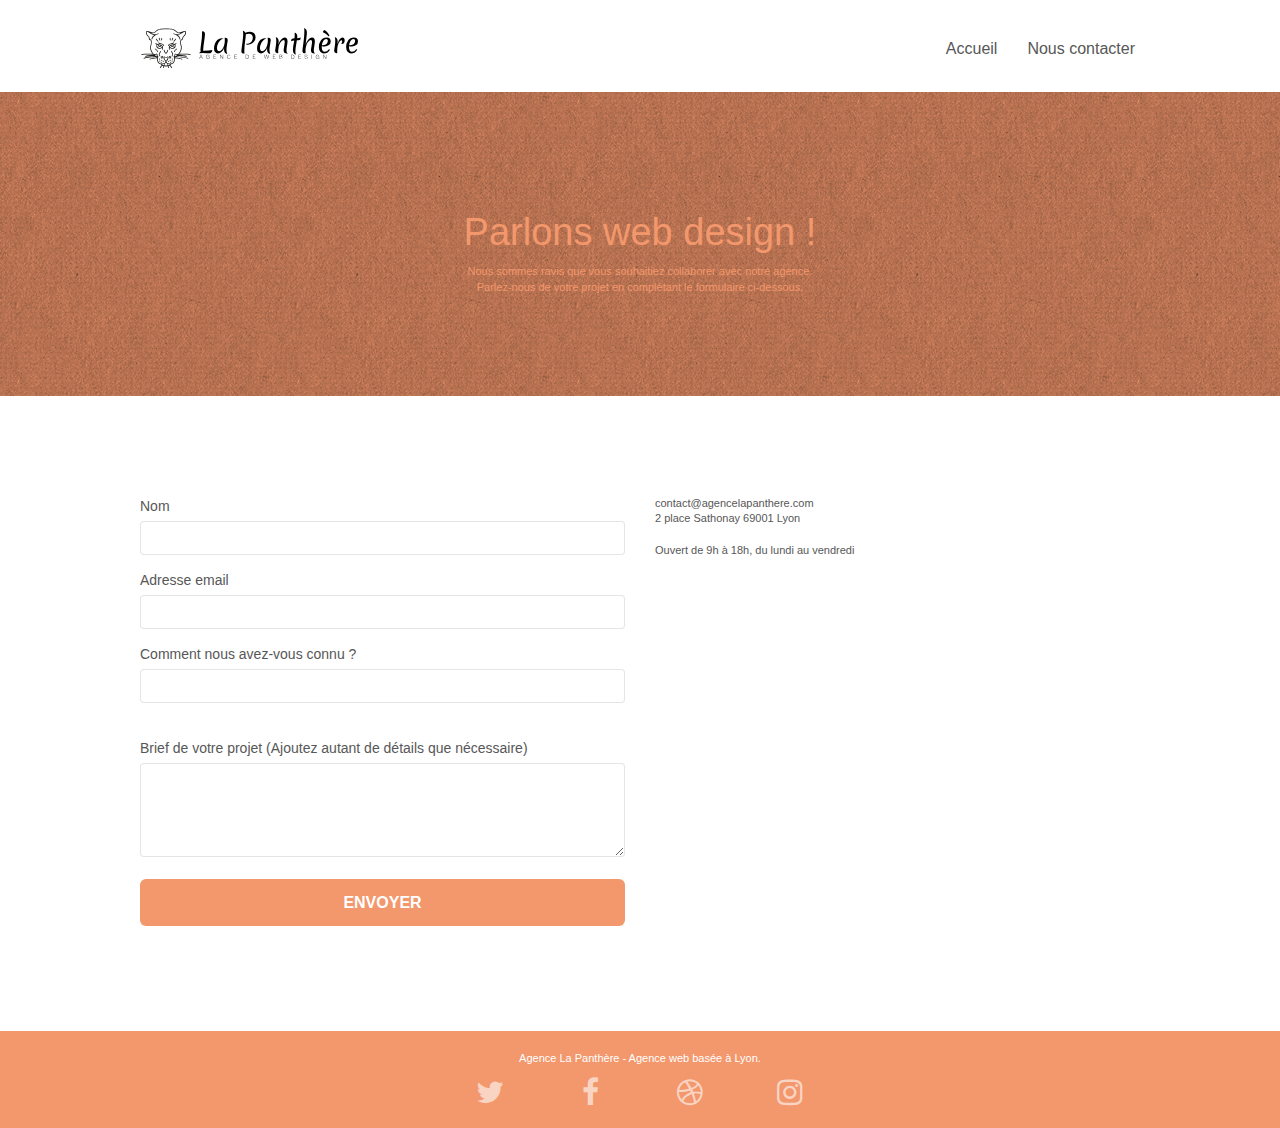
==== nous-contacter.html @ aa29eb68 "first commit" ====
<!doctype html>
<html lang="fr">
<head>
    <meta charset="utf-8">
    <meta name="description" content="Découvrez votre agence de web design sur Lyon. Une entreprise créative, interactive et à l'écoute de vos demandes. Trouvez tout notre savoir-faire sur notre site-web.">
    <meta name="viewport" content="width=device-width, initial-scale=1.0, viewport-fit=cover">
    <link rel="shortcut icon" type="image/png" href="favicon.jpg">
    
	<link rel="stylesheet" type="text/css" href="./css/bootstrap.css">
	<link rel="stylesheet" type="text/css" href="style.css">
	<link rel="stylesheet" type="text/css" href="./css/font-awesome.css">
	<link rel="stylesheet" type="text/css" href="./css/et-line.css">
	
    
	<script src="./js/jquery-2.1.0.min.js"></script>
	<script src="./js/bootstrap.min.js"></script>
	<script src="./js/blocs.min.js"></script>
	<script src="./js/jqBootstrapValidation.js"></script>
	<script src="./js/formHandler.js"></script>

    <title>Contacter l'agence de web design, La Panthère</title>

    
<!-- Analytics -->
 
<!-- Analytics END -->
    
</head>
<body>
<!-- Principal conteneur -->
<div class="page-container">
    
<!-- bloc-0 -->
<header class="bloc bgc-white l-bloc" id="bloc-0">
	<div class="container bloc-sm">

		<nav class="navbar row">
			<div class="navbar-header">
				<a class="navbar-brand" href="index.html"><img src="img/agence-la-panthere-monochrome.svg" alt="logo de l'agence la panthère, entreprise de web design" height="40" /></a>
				<button id="nav-toggle" type="button" class="ui-navbar-toggle navbar-toggle" data-toggle="collapse" data-target=".navbar-1">
					<span class="sr-only">Toggle navigation</span><span class="icon-bar"></span><span class="icon-bar"></span><span class="icon-bar"></span>
				</button>
			</div>
			<div class="collapse navbar-collapse navbar-1 special-dropdown-nav">
				<ul class="site-navigation nav navbar-nav">
					<li>
						<a href="index.html">Accueil</a>
					</li>
					<li>
						<a href="nous-contacter.html">Nous contacter</a>
					</li>
				</ul>
			</div>
		</nav>
	</div>
</header>
<!-- bloc-0 END -->

<!-- bloc-6 -->
<section class="bloc bg-dots-bg bg-repeat bgc-atomic-tangerine d-bloc bloc-bg-texture texture-paper" id="bloc-6">
	<div class="container bloc-lg">
		<div class="row">
			<div class="col-sm-12">
				<h1 class="text-center hero-bloc-text tc-white">
					Parlons web design !
				</h1>
				<p class="text-center mg-lg tc-white tight-width-whitespace">
					Nous sommes ravis que vous souhaitiez collaborer avec notre agence.<br>
					Parlez-nous de votre projet en complétant le formulaire ci-dessous.
				</p>
			</div>
		</div>
	</div>
</section>
<!-- bloc-6 END -->

<!-- bloc-7 -->
<section class="bloc bgc-white l-bloc" id="bloc-7">
	<div class="container bloc-lg">
		<div class="row">
			<div class="col-sm-6">
				<form id="form_1" novalidate success-msg="Your message has been sent." fail-msg="Sorry it seems that our mail server is not responding, Sorry for the inconvenience!">
					<div class="form-group">
						<label>
							Nom
						</label>
						<input id="name" class="form-control" required />
					</div>
					<div class="form-group">
						<label>
							Adresse email
						</label>
						<input id="email" class="form-control" type="email" required />
					</div>
					<div class="form-group">
						<label>
							Comment nous avez-vous connu ?
						</label>
						<input class="form-control" type="email" required id="input_504" />
					</div>
					<div class="form-group">
						<label>
							<br>Brief de votre projet (Ajoutez autant de détails que nécessaire)<br>
						</label><textarea id="message" class="form-control" rows="4" cols="50" required></textarea>
					</div> 
					<button class="bloc-button btn btn-lg btn-block cta-hero btn-atomic-tangerine" type="submit">
						Envoyer
					</button>
				</form>
			</div>
			<div class="col-sm-6">
				<p>
					contact@agencelapanthere.com<br>2 place Sathonay 69001 Lyon<br><br>Ouvert de 9h à 18h, du lundi au vendredi<br>
				</p>
			</div>
		</div>
	</div>
</section>
<!-- bloc-7 END -->

<!-- ScrollToTop Button -->
<a class="bloc-button btn btn-d scrollToTop" onclick="scrollToTarget('1')"><span class="fa fa-chevron-up"></span></a>
<!-- ScrollToTop Button END-->


<!-- Footer - bloc-8 -->
<footer class="bloc bgc-atomic-tangerine d-bloc" id="bloc-8">
	<div class="container bloc-sm">
		<div class="row">
			<div class="col-sm-12">
				<p class="text-center white">
					Agence La Panthère - Agence web basée à Lyon.<br>
				</p>
				<div class="row row-no-gutters social">
					<div class="col-sm-3">
						<div class="text-center">
							<a class="social" href="index.html"><span class="fa fa-twitter icon-md"></span></a>
						</div>
					</div>
					<div class="col-sm-3">
						<div class="text-center">
							<a class="social" href="index.html"><span class="fa fa-facebook icon-md"></span></a>
						</div>
					</div>
					<div class="col-sm-3">
						<div class="text-center">
							<a class="social" href="index.html"><span class="fa fa-dribbble icon-md"></span></a>
						</div>
					</div>
					<div class="col-sm-3">
						<div class="text-center">
							<a class="social" href="index.html"><span class="fa fa-instagram icon-md"></span></a>
						</div>
					</div>
				</div>
			</div>
		</div>
	</div>
</footer>
<!-- Footer - bloc-8 END -->

</div>
<!-- Principal conteneur END -->
    

</body>
</html>
---- style.css ----
body {
    margin: 0;
    padding: 0;
    background: #FFF;
    overflow-x: hidden;
    -webkit-font-smoothing: antialiased;
    -moz-osx-font-smoothing: grayscale;
}

a,
button {
    transition: all .3s ease-in-out;
    outline: none!important;
}

a:hover {
    text-decoration: none;
    cursor: pointer;
}

#page-loading-blocs-notifaction {
    position: fixed;
    top: 0;
    bottom: 0;
    width: 100%;
    z-index: 100000;
    background: #FFFFFF url("img/pageload-spinner.gif") no-repeat center center;
}

.bloc {
    width: 100%;
    clear: both;
    background: 50% 50% no-repeat;
    padding: 0 50px;
    -webkit-background-size: cover;
    -moz-background-size: cover;
    -o-background-size: cover;
    background-size: cover;
    position: relative;
}

.bloc .container {
    padding-left: 0;
    padding-right: 0;
}

.bloc-lg {
    padding: 100px 50px;
}

.bloc-md {
    padding: 50px;
}

.bloc-sm {
    padding: 20px 50px;
}

.bg-center,
.bg-l-edge,
.bg-r-edge,
.bg-t-edge,
.bg-b-edge,
.bg-tl-edge,
.bg-bl-edge,
.bg-tr-edge,
.bg-br-edge,
.bg-repeat {
    -webkit-background-size: auto!important;
    -moz-background-size: auto!important;
    -o-background-size: auto!important;
    background-size: auto!important;
}

.bg-repeat {
    background: repeat;
}

.bg-t-edge {
    background: top no-repeat;
}

.bloc-bg-texture::before {
    content: "";
    background-size: 2px 2px;
    position: absolute;
    top: 0;
    bottom: 0;
    left: 0;
    right: 0;
}

.texture-paper::before {
    background: url("img/texture-paper.png");
    background-size: 280px 280px;
}

.b-parallax {
    background-attachment: fixed;
}

.d-bloc {
    color: rgba(255, 255, 255, .7);
}

.d-bloc button:hover {
    color: rgba(255, 255, 255, .9);
}

.d-bloc .icon-round,
.d-bloc .icon-square,
.d-bloc .icon-rounded,
.d-bloc .icon-semi-rounded-a,
.d-bloc .icon-semi-rounded-b {
    border-color: rgba(255, 255, 255, .9);
}

.d-bloc .divider-h span {
    border-color: rgba(255, 255, 255, .2);
}

.d-bloc .a-btn,
.d-bloc .navbar a,
.d-bloc .navbar-brand,
.d-bloc a .icon-sm,
.d-bloc a .icon-md,
.d-bloc a .icon-lg,
.d-bloc a .icon-xl,
.d-bloc h1 a,
.d-bloc h2 a,
.d-bloc h3 a,
.d-bloc h4 a,
.d-bloc h5 a,
.d-bloc h6 a,
.d-bloc p a {
    color: rgba(255, 255, 255, .6);
}

.d-bloc .a-btn:hover,
.d-bloc .navbar a:hover,
.d-bloc .navbar-brand:hover,
.d-bloc a:hover .icon-sm,
.d-bloc a:hover .icon-md,
.d-bloc a:hover .icon-lg,
.d-bloc a:hover .icon-xl,
.d-bloc h1 a:hover,
.d-bloc h2 a:hover,
.d-bloc h3 a:hover,
.d-bloc h4 a:hover,
.d-bloc h5 a:hover,
.d-bloc h6 a:hover,
.d-bloc p a:hover {
    color: rgba(255, 255, 255, 1);
}

.d-bloc .navbar-toggle .icon-bar {
    background: rgba(255, 255, 255, 1);
}

.d-bloc .btn-wire,
.d-bloc .btn-wire:hover {
    color: rgba(255, 255, 255, 1);
    border-color: rgba(255, 255, 255, 1);
}

.d-bloc .panel {
    color: rgba(0, 0, 0, .5);
}

.d-bloc .panel button:hover {
    color: rgba(0, 0, 0, .7);
}

.d-bloc .panel icon {
    border-color: rgba(0, 0, 0, .7);
}

.d-bloc .panel .divider-h span {
    border-color: rgba(0, 0, 0, .1);
}

.d-bloc .panel .a-btn {
    color: rgba(0, 0, 0, .6);
}

.d-bloc .panel .a-btn:hover {
    color: rgba(0, 0, 0, 1);
}

.d-bloc .panel .btn-wire,
.d-bloc .panel .btn-wire:hover {
    color: rgba(0, 0, 0, .7);
    border-color: rgba(0, 0, 0, .3);
}

.d-bloc .panel,
.l-bloc {
    color: rgba(0, 0, 0, .5);
}

.d-bloc .panel button:hover,
.l-bloc button:hover {
    color: rgba(0, 0, 0, .7);
}

.l-bloc .icon-round,
.l-bloc .icon-square,
.l-bloc .icon-rounded,
.l-bloc .icon-semi-rounded-a,
.l-bloc .icon-semi-rounded-b {
    border-color: rgba(0, 0, 0, .7);
}

.d-bloc .panel .divider-h span,
.l-bloc .divider-h span {
    border-color: rgba(0, 0, 0, .1);
}

.d-bloc .panel .a-btn,
.l-bloc .a-btn,
.l-bloc .navbar a,
.l-bloc .navbar-brand,
.l-bloc a .icon-sm,
.l-bloc a .icon-md,
.l-bloc a .icon-lg,
.l-bloc a .icon-xl,
.l-bloc h1 a,
.l-bloc h2 a,
.l-bloc h3 a,
.l-bloc h4 a,
.l-bloc h5 a,
.l-bloc h6 a,
.l-bloc p a {
    color: rgba(0, 0, 0, .6);
}

.d-bloc .panel .a-btn:hover,
.l-bloc .a-btn:hover,
.l-bloc .navbar a:hover,
.l-bloc .navbar-brand:hover,
.l-bloc a:hover .icon-sm,
.l-bloc a:hover .icon-md,
.l-bloc a:hover .icon-lg,
.l-bloc a:hover .icon-xl,
.l-bloc h1 a:hover,
.l-bloc h2 a:hover,
.l-bloc h3 a:hover,
.l-bloc h4 a:hover,
.l-bloc h5 a:hover,
.l-bloc h6 a:hover,
.l-bloc p a:hover {
    color: rgba(0, 0, 0, 1);
}

.l-bloc .navbar-toggle .icon-bar {
    color: rgba(0, 0, 0, .6);
}

.d-bloc .panel .btn-wire,
.d-bloc .panel .btn-wire:hover,
.l-bloc .btn-wire,
.l-bloc .btn-wire:hover {
    color: rgba(0, 0, 0, .7);
    border-color: rgba(0, 0, 0, .3);
}

.voffset {
    margin-top: 30px;
}

.voffset-lg {
    margin-top: 80px;
}

.row-no-gutters {
    margin-right: 0;
    margin-left: 0;
}

.row.row-no-gutters > [class^="col-"],
.row.row-no-gutters > [class*=" col-"] {
    padding-right: 0;
    padding-left: 0;
}

#bloc-1-hero h1 {
    font-size: 32px;
}

.navbar {
    margin-bottom: 0;
    z-index: 1;
}

.navbar-brand {
    height: auto;
    padding: 3px 15px;
    font-size: 25px;
    font-weight: normal;
    font-weight: 600;
    line-height: 44px;
}

.navbar-brand img {
    max-height: 200px;
    margin: 0 5px 0 0;
    display: inline;
}

.navbar-brand img[src$=svg] {
    min-width: 100px;
}

.nav-center .navbar-brand img {
    margin: 0;
}

.navbar .nav {
    padding-top: 2px;
    margin-right: -16px;
    float: right;
    z-index: 1;
}

.nav > li {
    float: left;
    margin-top: 4px;
    font-size: 16px;
}

.navbar-nav .open .dropdown-menu > li > a {
    text-align: inherit;
}

.nav > li a:hover,
.nav > li a:focus {
    background: transparent;
}

.navbar-toggle {
    margin: 10px 10px 0 0;
    border: 0px;
}

.navbar-toggle:hover {
    background: transparent!important;
}

.navbar-toggle .icon-bar {
    background-color: rgba(0, 0, 0, .5);
    width: 26px;
}

.nav-invert .navbar .nav {
    float: left;
}

.nav-invert .navbar-header,
.nav-invert .navbar-brand {
    float: right;
    position: relative;
    z-index: 2;
}

@media (min-width: 768px) {
    .site-navigation {
        position: absolute;
        top: 50%;
        right: 20px;
        transform: translate(0, -50%);
        -webkit-transform: translateY(-50%);
    }
    .nav > li .dropdown-menu a,
    .nav > li .dropdown-menu a:hover {
        color: #484848;
    }
    .nav-invert .site-navigation {
        left: 0;
        right: 0;
    }
    .nav-center {
        text-align: center;
    }
    .nav-center .navbar-header {
        width: 100%;
    }
    .nav-center .navbar-header,
    .nav-center .navbar-brand,
    .nav-center .nav > li {
        float: none;
        display: inline-block;
    }
    .nav-center .site-navigation {
        position: relative;
        width: 100%;
        right: 0;
        margin-right: 0px;
        margin-top: 20px;
    }
    .nav-center.mini-nav .navbar-toggle {
        float: none;
        margin: 10px auto 0;
    }
}

.nav > li > .dropdown a {
    background: none!important;
    display: block;
    padding: 14px 15px;
}

nav .caret {
    margin: 0 5px;
}

.dropdown-menu .dropdown-menu {
    top: -8px;
    left: 100%;
}

.dropdown-menu .dropmenu-flow-right {
    top: 100%;
    left: 0;
    margin-left: -1px;
    border-top-left-radius: 0;
    border-top-right-radius: 0;
}

.dropdown-menu .dropdown span {
    border: 4px solid black;
    border-top-color: transparent;
    border-right-color: transparent;
    border-bottom-color: transparent;
    margin: 6px -5px 0 0!important;
    float: right;
}

.mg-md {
    margin-top: 10px;
    margin-bottom: 20px;
}

.mg-lg {
    margin-top: 10px;
    margin-bottom: 40px;
}

.btn {
    margin: 0 5px 5px 0;
}

.btn.pull-right {
    margin: 0 0 5px 5px;
}

.btn-d,
.btn-d:hover,
.btn-d:focus {
    color: #FFF;
    background: rgba(0, 0, 0, .3);
}

button {
    outline: none!important;
}

.btn-rd {
    border-radius: 40px;
}

.btn-clean {
    border: 1px solid rgba(0, 0, 0, .08);
    border-bottom-color: rgba(0, 0, 0, .1);
    text-shadow: 0 1px 0 rgba(0, 0, 1, .1);
    box-shadow: 0 1px 3px rgba(0, 0, 1, .25), inset 0 1px 0 0 rgba(255, 255, 255, .15);
}

.icon-md {
    font-size: 30px!important;
}

.icon-lg {
    font-size: 60px!important;
}

.sm-shadow {
    text-shadow: 0 1px 2px rgba(0, 0, 0, .3);
}

.panel-sq,
.panel-sq .panel-heading,
.panel-sq .panel-footer {
    border-radius: 0;
}

.panel-rd {
    border-radius: 30px;
}

.panel-rd .panel-heading {
    border-radius: 29px 29px 0 0;
}

.panel-rd .panel-footer {
    border-radius: 0 0 29px 29px;
}

.form-control {
    border-color: rgba(0, 0, 0, .1);
    box-shadow: none;
}

.scrollToTop {
    width: 40px;
    height: 40px;
    position: fixed;
    bottom: 20px;
    right: 20px;
    opacity: 0;
    z-index: 500;
    transition: all .3s ease-in-out;
}

.scrollToTop span {
    margin-top: 6px;
}

.showScrollTop {
    font-size: 14px;
    opacity: 1;
}

a[data-lightbox] {
    position: relative;
    display: block;
    text-align: center;
}

a[data-lightbox]:hover::before {
    content: "+";
    font-family: "HelveticaNeue-Light", "Helvetica Neue Light", "Helvetica Neue", Helvetica, Arial;
    font-size: 32px;
    width: 50px;
    height: 50px;
    margin-left: -25px;
    border-radius: 50%;
    background: rgba(0, 0, 0, .6);
    color: #FFF;
    font-weight: 100;
    z-index: 1;
    position: absolute;
    top: 50%;
    transform: translateY(-50%);
    -webkit-transform: translateY(-50%);
}

a[data-lightbox]:hover img {
    opacity: 0.6;
    -webkit-animation-fill-mode: none;
    animation-fill-mode: none;
}

#lightbox-modal {
    display: flex;
    align-items: center;
}

#lightbox-modal .modal-dialog {
    width: 90%;
    max-width: 900px;
    margin: 0 auto 0;
}

#lightbox-modal .modal-dialog img {
    max-height: 90vh;
    margin: 0 auto;
}

.lightbox-caption {
    padding: 20px;
    color: #FFF;
    background: rgba(0, 0, 0, .5);
    position: absolute;
    left: 15px;
    right: 15px;
    bottom: 5px;
}

.close-lightbox {
    color: #FFF;
    font-size: 30px;
    position: absolute;
    top: 20px;
    right: 20px;
    z-index: 20;
    background: rgba(0, 0, 0, .5);
    border: none;
    line-height: 30px;
    padding: 0 9px 5px;
    opacity: 0.3;
}

.close-lightbox:hover,
.next-lightbox:hover,
.prev-lightbox:hover {
    opacity: 1.0;
    color: #FFF;
}

.next-lightbox,
.prev-lightbox {
    font-size: 20px;
    color: rgba(255, 255, 255, .9);
    background: rgba(0, 0, 0, .5);
    transition: all .2s ease-in-out;
    position: absolute;
    top: 45%;
    z-index: 1;
    opacity: 0.4;
}

.next-lightbox {
    padding: 6px 8px 1px 13px;
    right: 25px;
}

.prev-lightbox {
    padding: 6px 13px 1px 10px;
    left: 25px;
}

.snapshot-lb .modal-body {
    padding-bottom: 45px;
}

.snapshot-lb .lightbox-caption {
    padding: 0;
    color: rgba(0, 0, 0, .5);
    background: none;
}

h1,
h2,
h3,
h4,
h5,
h6,
p,
label,
.btn,
a {
    font-family: "helvetica";
    font-weight: 400;
    color: #575757!important;
}

.container {
    max-width: 1000px;
}

.hero-bloc-text {
    font-size: 38px;
}

.hero-bloc-text-sub {
    font-size: 36px;
}

.statement-bloc-text {
    line-height: 26px;
    font-style: italic;
    font-size: 20px;
    text-align: center;
    font-weight: lighter;
    max-width: 520px;
    margin: auto auto auto auto;
}

p {
    font-size: 11px;
}

.tight-width-whitespace {
    max-width: 600px;
    margin: auto auto auto auto;
}

.h1 {
    font-size: 20px;
    font-family: "Open Sans";
}

.cta-hero {
    margin-top: 22px;
    color: #FFFFFF!important;
    text-transform: uppercase;
    padding: 12px 28px 12px 28px;
    font-size: 16px;
    font-weight: 700;
}

.social {
    max-width: 400px;
    margin: auto auto auto auto;
}

h2 {
    font-size: 22px;
    line-height: 1.4em;
}

h3 {
    font-size: 15px;
    text-transform: uppercase;
    font-weight: 700;
    color: #333333!important;
}

.med-width-whitespace {
    max-width: 800px;
    margin: auto auto auto auto;
    box-shadow: 0px 0px 0px #000000;
}

h1 {
    color: #333333!important;
}

h4 {
    color: #333333!important;
}

.icons {
    margin-bottom: 14px;
    margin-top: 24px;
}

.white {
    color: #FFFFFF!important;
}

.portfolio-thumb {
    margin-bottom: 24px;
}

.portfolio-row {
    margin-bottom: 44px;
    margin-top: 50px;
}

.avatar {
    box-shadow: 0px 4px 9px rgba(0, 0, 0, 0.3);
}

.black-background {
    background-color: rgba(165, 147, 99, 0.7);
    padding: 40px 40px 40px 40px;
}

.bold-link {
    font-weight: 900;
    text-decoration: underline!important;
}

.bgc-white {
    background-color: #FFFFFF;
}

.bgc-dark-slate-blue {
    background-color: #364577;
}

.bgc-atomic-tangerine {
    background-color: #F3976C;
}

.tc-white {
    color: #F3976C!important;
}

.btn-atomic-tangerine {
    background: #F3976C;
    color: #FFFFFF!important;
}

.btn-atomic-tangerine:hover {
    background: #c27956!important;
    color: #FFFFFF!important;
}

.ltc-white {
    color: #FFFFFF!important;
}

.ltc-white:hover {
    color: #cccccc!important;
}

.ltc-atomic-tangerine {
    color: #F3976C!important;
}

.ltc-atomic-tangerine:hover {
    color: #c27956!important;
}

.icon-dark-slate-blue {
    color: #364577!important;
    border-color: #364577!important;
}

.bg-dots-bg {
    background-image: url("img/dots-bg.png");
}

.bg-lines-h2-bg {
    background-image: url("img/lines-h2-bg.png");
}

.bg-banniere {
    background-image: url("img/agence-la-panthere.jpg");
}

.bg-presentation {
    background-image: url("img/image-de-presentation.bmp");
}

@media (max-width: 1024px) {
    .bloc {
        padding-left: 20px;
        padding-right: 20px;
    }
    .bloc.full-width-bloc,
    .bloc-tile-2.full-width-bloc .container,
    .bloc-tile-3.full-width-bloc .container,
    .bloc-tile-4.full-width-bloc .container {
        padding-left: 0;
        padding-right: 0;
    }
}

@media (max-width: 992px) and (min-width: 768px) {
    .navbar .nav {
        max-width: 80%
    }
    .nav-center.navbar .nav {
        max-width: 100%
    }
}

@media only screen and (min-device-width: 768px) and (max-device-width: 1024px) and (orientation: landscape) {
    .b-parallax {
        background-attachment: scroll;
    }
}

@media only screen and (min-device-width: 1024px) and (max-device-width: 1366px) and (-webkit-min-device-pixel-ratio: 1.5) {
    .b-parallax {
        background-attachment: scroll;
    }
}

@media (max-width: 991px) {
    .container {
        width: 100%;
    }
    .b-parallax {
        background-attachment: scroll;
    }
    .page-container,
    #hero-bloc {
        overflow-x: hidden;
        position: relative;
    }
    .bloc {
        padding-left: constant(safe-area-inset-left);
        padding-right: constant(safe-area-inset-right);
    }
    .bloc-group,
    .bloc-group .bloc {
        display: block;
        width: 100%;
    }
    .bloc-fill-screen .fill-bloc-top-edge,
    .bloc-fill-screen .fill-bloc-bottom-edge {
        padding: 0 20px;
        padding-left: constant(safe-area-inset-left);
        padding-right: constant(safe-area-inset-right);
    }
}

@media (max-width: 767px) {
    .page-container {
        overflow-x: hidden;
        position: relative;
    }
    h1,
    h2,
    h3,
    h4,
    h5,
    h6,
    p,
    #disqus_thread {
        padding-left: 10px!important;
        padding-right: 10px!important;
    }
    .b-parallax {
        background-attachment: scroll;
    }
    .navbar .nav {
        padding-top: 0;
        border-top: 1px solid rgba(0, 0, 0, .2);
        float: none!important;
    }
    .navbar.row {
        margin-left: 0;
        margin-right: 0;
    }
    .site-navigation {
        position: inherit;
        transform: none;
        -webkit-transform: none;
        -ms-transform: none;
    }
    .nav > li {
        margin-top: 0;
        border-bottom: 1px solid rgba(0, 0, 0, .1);
        background: rgba(0, 0, 0, .05);
        text-align: left;
        padding-left: 15px;
        width: 100%;
    }
    .nav > li:hover {
        background: rgba(0, 0, 0, .08);
    }
    .dropdown .dropdown a .caret {
        float: none;
        margin: 5px 0 0 10px!important;
        border: 4px solid black;
        border-bottom-color: transparent;
        border-right-color: transparent;
        border-left-color: transparent;
    }
    #hero-bloc .navbar .nav {
        background: rgba(0, 0, 0, .8);
    }
    #hero-bloc .navbar .nav a {
        color: rgba(255, 255, 255, .6);
    }
    .hero {
        padding: 50px 0;
    }
    .hero-nav {
        left: -1px;
        right: -1px;
    }
    .navbar-collapse {
        padding: 0;
        overflow-x: hidden;
        -webkit-box-shadow: none;
        box-shadow: none;
    }
    .navbar-brand img {
        max-height: 40px;
        width: auto;
    }
    .nav-invert .navbar-header {
        float: none;
        width: 100%;
    }
    .nav-invert .navbar-toggle {
        float: left;
        margin-left: 10px;
    }
    .bloc {
        padding-left: 0;
        padding-right: 0;
    }
    .bloc-xxl,
    .bloc-xl,
    .bloc-lg {
        padding: 40px 0;
    }
    .bloc-sm,
    .bloc-md {
        padding-left: 0;
        padding-right: 0;
    }
    .bloc-tile-2 .container,
    .bloc-tile-3 .container,
    .bloc-tile-4 .container,
    .bloc-fill-screen .fill-bloc-top-edge,
    .bloc-fill-screen .fill-bloc-bottom-edge {
        padding-left: 0;
        padding-right: 0;
    }
    .a-block {
        padding: 0 10px;
    }
    .btn-dwn {
        display: none;
    }
    .voffset {
        margin-top: 5px;
    }
    .voffset-md {
        margin-top: 20px;
    }
    .voffset-lg {
        margin-top: 30px;
    }
    form {
        padding: 5px;
    }
    .close-lightbox {
        display: inline-block;
    }
    .blocsapp-device-iphone5 {
        background-size: 216px 425px;
        padding-top: 60px;
        width: 216px;
        height: 425px;
    }
    .blocsapp-device-iphone5 img {
        width: 180px;
        height: 320px;
    }
}

@media (max-width: 400px) {
    .bloc {
        padding-left: 0;
        padding-right: 0;
    }
}

@media (max-width: 767px) {
    .bloc-mob-center-text {
        text-align: center;
    }
}
---- css/et-line.css ----
@font-face {
    font-family: et-line;
    src: url(../fonts/et-line.eot);
    src: url(../fonts/et-line.eot?#iefix) format('embedded-opentype'), url(../fonts/et-line.woff) format('woff'), url(../fonts/et-line.ttf) format('truetype'), url(../fonts/et-line.svg#et-line) format('svg');
    font-weight: 400;
    font-style: normal
}

.et-icon-adjustments,
.et-icon-alarmclock,
.et-icon-anchor,
.et-icon-aperture,
.et-icon-attachment,
.et-icon-bargraph,
.et-icon-basket,
.et-icon-beaker,
.et-icon-bike,
.et-icon-book-open,
.et-icon-briefcase,
.et-icon-browser,
.et-icon-calendar,
.et-icon-camera,
.et-icon-caution,
.et-icon-chat,
.et-icon-circle-compass,
.et-icon-clipboard,
.et-icon-clock,
.et-icon-cloud,
.et-icon-compass,
.et-icon-desktop,
.et-icon-dial,
.et-icon-document,
.et-icon-documents,
.et-icon-download,
.et-icon-dribbble,
.et-icon-edit,
.et-icon-envelope,
.et-icon-expand,
.et-icon-facebook,
.et-icon-flag,
.et-icon-focus,
.et-icon-gears,
.et-icon-genius,
.et-icon-gift,
.et-icon-global,
.et-icon-globe,
.et-icon-googleplus,
.et-icon-grid,
.et-icon-happy,
.et-icon-hazardous,
.et-icon-heart,
.et-icon-hotairballoon,
.et-icon-hourglass,
.et-icon-key,
.et-icon-laptop,
.et-icon-layers,
.et-icon-lifesaver,
.et-icon-lightbulb,
.et-icon-linegraph,
.et-icon-linkedin,
.et-icon-lock,
.et-icon-magnifying-glass,
.et-icon-map,
.et-icon-map-pin,
.et-icon-megaphone,
.et-icon-mic,
.et-icon-mobile,
.et-icon-newspaper,
.et-icon-notebook,
.et-icon-paintbrush,
.et-icon-paperclip,
.et-icon-pencil,
.et-icon-phone,
.et-icon-picture,
.et-icon-pictures,
.et-icon-piechart,
.et-icon-presentation,
.et-icon-pricetags,
.et-icon-printer,
.et-icon-profile-female,
.et-icon-profile-male,
.et-icon-puzzle,
.et-icon-quote,
.et-icon-recycle,
.et-icon-refresh,
.et-icon-ribbon,
.et-icon-rss,
.et-icon-sad,
.et-icon-scissors,
.et-icon-scope,
.et-icon-search,
.et-icon-shield,
.et-icon-speedometer,
.et-icon-strategy,
.et-icon-streetsign,
.et-icon-tablet,
.et-icon-target,
.et-icon-telescope,
.et-icon-toolbox,
.et-icon-tools,
.et-icon-tools-2,
.et-icon-trophy,
.et-icon-tumblr,
.et-icon-twitter,
.et-icon-upload,
.et-icon-video,
.et-icon-wallet,
.et-icon-wine {
    font-family: et-line;
    speak: none;
    font-style: normal;
    font-weight: 400;
    font-variant: normal;
    text-transform: none;
    line-height: 1;
    -webkit-font-smoothing: antialiased;
    -moz-osx-font-smoothing: grayscale;
    display: inline-block
}

.et-icon-mobile:before {
    content: "\e000"
}

.et-icon-laptop:before {
    content: "\e001"
}

.et-icon-desktop:before {
    content: "\e002"
}

.et-icon-tablet:before {
    content: "\e003"
}

.et-icon-phone:before {
    content: "\e004"
}

.et-icon-document:before {
    content: "\e005"
}

.et-icon-documents:before {
    content: "\e006"
}

.et-icon-search:before {
    content: "\e007"
}

.et-icon-clipboard:before {
    content: "\e008"
}

.et-icon-newspaper:before {
    content: "\e009"
}

.et-icon-notebook:before {
    content: "\e00a"
}

.et-icon-book-open:before {
    content: "\e00b"
}

.et-icon-browser:before {
    content: "\e00c"
}

.et-icon-calendar:before {
    content: "\e00d"
}

.et-icon-presentation:before {
    content: "\e00e"
}

.et-icon-picture:before {
    content: "\e00f"
}

.et-icon-pictures:before {
    content: "\e010"
}

.et-icon-video:before {
    content: "\e011"
}

.et-icon-camera:before {
    content: "\e012"
}

.et-icon-printer:before {
    content: "\e013"
}

.et-icon-toolbox:before {
    content: "\e014"
}

.et-icon-briefcase:before {
    content: "\e015"
}

.et-icon-wallet:before {
    content: "\e016"
}

.et-icon-gift:before {
    content: "\e017"
}

.et-icon-bargraph:before {
    content: "\e018"
}

.et-icon-grid:before {
    content: "\e019"
}

.et-icon-expand:before {
    content: "\e01a"
}

.et-icon-focus:before {
    content: "\e01b"
}

.et-icon-edit:before {
    content: "\e01c"
}

.et-icon-adjustments:before {
    content: "\e01d"
}

.et-icon-ribbon:before {
    content: "\e01e"
}

.et-icon-hourglass:before {
    content: "\e01f"
}

.et-icon-lock:before {
    content: "\e020"
}

.et-icon-megaphone:before {
    content: "\e021"
}

.et-icon-shield:before {
    content: "\e022"
}

.et-icon-trophy:before {
    content: "\e023"
}

.et-icon-flag:before {
    content: "\e024"
}

.et-icon-map:before {
    content: "\e025"
}

.et-icon-puzzle:before {
    content: "\e026"
}

.et-icon-basket:before {
    content: "\e027"
}

.et-icon-envelope:before {
    content: "\e028"
}

.et-icon-streetsign:before {
    content: "\e029"
}

.et-icon-telescope:before {
    content: "\e02a"
}

.et-icon-gears:before {
    content: "\e02b"
}

.et-icon-key:before {
    content: "\e02c"
}

.et-icon-paperclip:before {
    content: "\e02d"
}

.et-icon-attachment:before {
    content: "\e02e"
}

.et-icon-pricetags:before {
    content: "\e02f"
}

.et-icon-lightbulb:before {
    content: "\e030"
}

.et-icon-layers:before {
    content: "\e031"
}

.et-icon-pencil:before {
    content: "\e032"
}

.et-icon-tools:before {
    content: "\e033"
}

.et-icon-tools-2:before {
    content: "\e034"
}

.et-icon-scissors:before {
    content: "\e035"
}

.et-icon-paintbrush:before {
    content: "\e036"
}

.et-icon-magnifying-glass:before {
    content: "\e037"
}

.et-icon-circle-compass:before {
    content: "\e038"
}

.et-icon-linegraph:before {
    content: "\e039"
}

.et-icon-mic:before {
    content: "\e03a"
}

.et-icon-strategy:before {
    content: "\e03b"
}

.et-icon-beaker:before {
    content: "\e03c"
}

.et-icon-caution:before {
    content: "\e03d"
}

.et-icon-recycle:before {
    content: "\e03e"
}

.et-icon-anchor:before {
    content: "\e03f"
}

.et-icon-profile-male:before {
    content: "\e040"
}

.et-icon-profile-female:before {
    content: "\e041"
}

.et-icon-bike:before {
    content: "\e042"
}

.et-icon-wine:before {
    content: "\e043"
}

.et-icon-hotairballoon:before {
    content: "\e044"
}

.et-icon-globe:before {
    content: "\e045"
}

.et-icon-genius:before {
    content: "\e046"
}

.et-icon-map-pin:before {
    content: "\e047"
}

.et-icon-dial:before {
    content: "\e048"
}

.et-icon-chat:before {
    content: "\e049"
}

.et-icon-heart:before {
    content: "\e04a"
}

.et-icon-cloud:before {
    content: "\e04b"
}

.et-icon-upload:before {
    content: "\e04c"
}

.et-icon-download:before {
    content: "\e04d"
}

.et-icon-target:before {
    content: "\e04e"
}

.et-icon-hazardous:before {
    content: "\e04f"
}

.et-icon-piechart:before {
    content: "\e050"
}

.et-icon-speedometer:before {
    content: "\e051"
}

.et-icon-global:before {
    content: "\e052"
}

.et-icon-compass:before {
    content: "\e053"
}

.et-icon-lifesaver:before {
    content: "\e054"
}

.et-icon-clock:before {
    content: "\e055"
}

.et-icon-aperture:before {
    content: "\e056"
}

.et-icon-quote:before {
    content: "\e057"
}

.et-icon-scope:before {
    content: "\e058"
}

.et-icon-alarmclock:before {
    content: "\e059"
}

.et-icon-refresh:before {
    content: "\e05a"
}

.et-icon-happy:before {
    content: "\e05b"
}

.et-icon-sad:before {
    content: "\e05c"
}

.et-icon-facebook:before {
    content: "\e05d"
}

.et-icon-twitter:before {
    content: "\e05e"
}

.et-icon-googleplus:before {
    content: "\e05f"
}

.et-icon-rss:before {
    content: "\e060"
}

.et-icon-tumblr:before {
    content: "\e061"
}

.et-icon-linkedin:before {
    content: "\e062"
}

.et-icon-dribbble:before {
    content: "\e063"
}
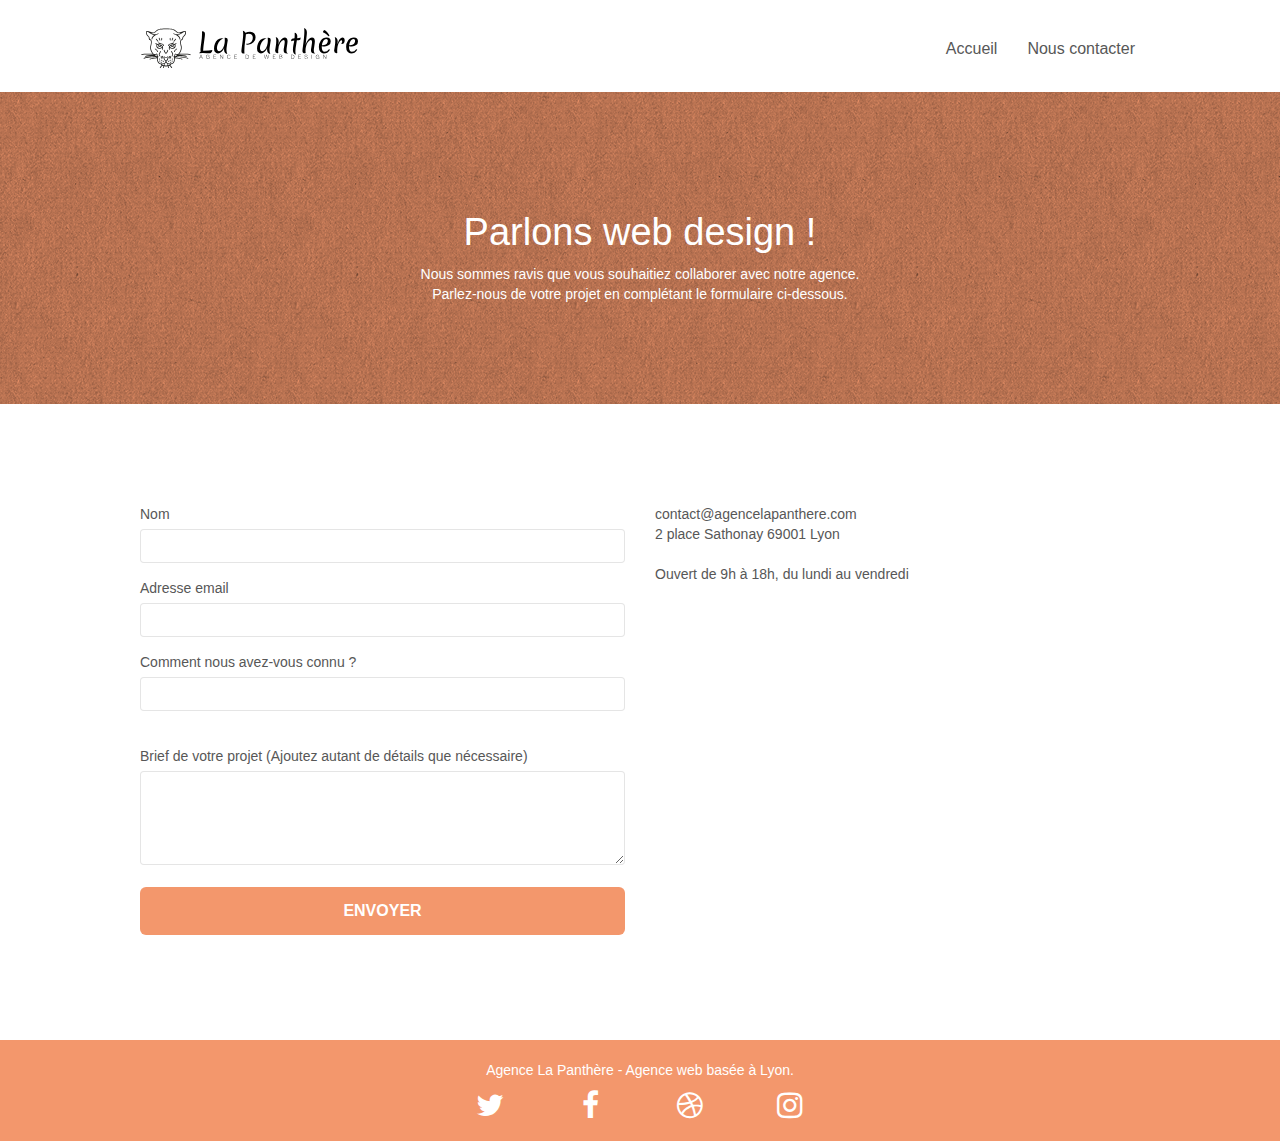
==== commit 7c5748ac: "last modif" ====
--- a/nous-contacter.html
+++ b/nous-contacter.html
@@ -3,7 +3,7 @@
 <head>
     <meta charset="utf-8">
     <meta name="description" content="Découvrez votre agence de web design sur Lyon. Une entreprise créative, interactive et à l'écoute de vos demandes. Trouvez tout notre savoir-faire sur notre site-web.">
-    <meta name="viewport" content="width=device-width, initial-scale=1.0, viewport-fit=cover">
+	<meta name="viewport" content="width=device-width, initial-scale=1.0, viewport-fit=cover">
     <link rel="shortcut icon" type="image/png" href="favicon.jpg">
     
 	<link rel="stylesheet" type="text/css" href="./css/bootstrap.css">
@@ -11,18 +11,13 @@
 	<link rel="stylesheet" type="text/css" href="./css/font-awesome.css">
 	<link rel="stylesheet" type="text/css" href="./css/et-line.css">
 	
-    
-	<script src="./js/jquery-2.1.0.min.js"></script>
-	<script src="./js/bootstrap.min.js"></script>
-	<script src="./js/blocs.min.js"></script>
-	<script src="./js/jqBootstrapValidation.js"></script>
-	<script src="./js/formHandler.js"></script>
+
 
     <title>Contacter l'agence de web design, La Panthère</title>
 
     
 <!-- Analytics -->
- 
+<!-- Renseignez le code tracking de votre compte google analytics-->
 <!-- Analytics END -->
     
 </head>
@@ -81,7 +76,7 @@
 			<div class="col-sm-6">
 				<form id="form_1" novalidate success-msg="Your message has been sent." fail-msg="Sorry it seems that our mail server is not responding, Sorry for the inconvenience!">
 					<div class="form-group">
-						<label>
+					<label>
 							Nom
 						</label>
 						<input id="name" class="form-control" required />
@@ -96,7 +91,7 @@
 						<label>
 							Comment nous avez-vous connu ?
 						</label>
-						<input class="form-control" type="email" required id="input_504" />
+						<input class="form-control" type="text" required id="input_504" />
 					</div>
 					<div class="form-group">
 						<label>
@@ -134,22 +129,22 @@
 				<div class="row row-no-gutters social">
 					<div class="col-sm-3">
 						<div class="text-center">
-							<a class="social" href="index.html"><span class="fa fa-twitter icon-md"></span></a>
+							<a class="social" href="index.html" title="Twitter"><span class="fa fa-twitter icon-md"></span></a>
 						</div>
 					</div>
 					<div class="col-sm-3">
 						<div class="text-center">
-							<a class="social" href="index.html"><span class="fa fa-facebook icon-md"></span></a>
+							<a class="social" href="index.html" title="Facebook"><span class="fa fa-facebook icon-md"></span></a>
 						</div>
 					</div>
 					<div class="col-sm-3">
 						<div class="text-center">
-							<a class="social" href="index.html"><span class="fa fa-dribbble icon-md"></span></a>
+							<a class="social" href="index.html" title="Dribble"><span class="fa fa-dribbble icon-md"></span></a>
 						</div>
 					</div>
 					<div class="col-sm-3">
 						<div class="text-center">
-							<a class="social" href="index.html"><span class="fa fa-instagram icon-md"></span></a>
+							<a class="social" href="index.html" title="Instagram"><span class="fa fa-instagram icon-md"></span></a>
 						</div>
 					</div>
 				</div>
@@ -160,8 +155,12 @@
 <!-- Footer - bloc-8 END -->
 
 </div>
-<!-- Principal conteneur END -->
-    
+<!-- Principal conteneur END -->    
+<script src="./js/jquery-2.1.0.js" defer></script>
+<script src="./js/bootstrap.js" defer></script>
+<script src="./js/blocs.js" defer></script>
+<script src="./js/jqBootstrapValidation.js" defer></script>
+<script src="./js/formHandler.js" defer></script>
 
 </body>
 </html>
--- a/style.css
+++ b/style.css
@@ -133,7 +133,7 @@
 .d-bloc h5 a,
 .d-bloc h6 a,
 .d-bloc p a {
-    color: rgba(255, 255, 255, .6);
+    color: white;
 }
 
 .d-bloc .a-btn:hover,
@@ -277,6 +277,11 @@
     margin-left: 0;
 }
 
+.test{
+    display: flex;
+    flex-direction: row;
+}
+
 .row.row-no-gutters > [class^="col-"],
 .row.row-no-gutters > [class*=" col-"] {
     padding-right: 0;
@@ -677,7 +682,7 @@
 }
 
 p {
-    font-size: 11px;
+    font-size: 14px;
 }
 
 .tight-width-whitespace {
@@ -775,7 +780,7 @@
 }
 
 .tc-white {
-    color: #F3976C!important;
+    color: white!important;
 }
 
 .btn-atomic-tangerine {
@@ -817,12 +822,27 @@
     background-image: url("img/lines-h2-bg.png");
 }
 
+@media (max-width: 450px) {
 .bg-banniere {
-    background-image: url("img/agence-la-panthere.jpg");
-}
-
+    background-image: url("img/agence-la-panthere2.webp"); 
+    }
+}
+
+@media (min-width: 450px) {
+.bg-banniere {
+    background-image: url("img/agence-la-panthere.webp");
+    }
+}  
+
+@media (max-width: 450px) {
 .bg-presentation {
-    background-image: url("img/image-de-presentation.bmp");
+    background-image: url("img/image-de-presentation2.webp"); 
+    }
+}
+@media (min-width: 450px) {
+.bg-presentation { 
+    background-image: url("img/image-de-presentation2.webp"); 
+    }
 }
 
 @media (max-width: 1024px) {
@@ -848,13 +868,13 @@
     }
 }
 
-@media only screen and (min-device-width: 768px) and (max-device-width: 1024px) and (orientation: landscape) {
+@media only screen and (min-width: 768px) and (max-width: 1024px) and (orientation: landscape) {
     .b-parallax {
         background-attachment: scroll;
     }
 }
 
-@media only screen and (min-device-width: 1024px) and (max-device-width: 1366px) and (-webkit-min-device-pixel-ratio: 1.5) {
+@media only screen and (min-width: 1024px) and (max-width: 1366px) and (-webkit-min-device-pixel-ratio: 1.5) {
     .b-parallax {
         background-attachment: scroll;
     }
@@ -1039,4 +1059,18 @@
     .bloc-mob-center-text {
         text-align: center;
     }
+}
+
+
+.paragraphe{
+    font-size: 20px;
+    padding: 0 50px 0 50px;
+    color: #000000;
+    font-weight: 800;
+    text-align: center;
+}
+
+.paragraphe2{
+    color: grey;
+    font-size: 20px;
 }